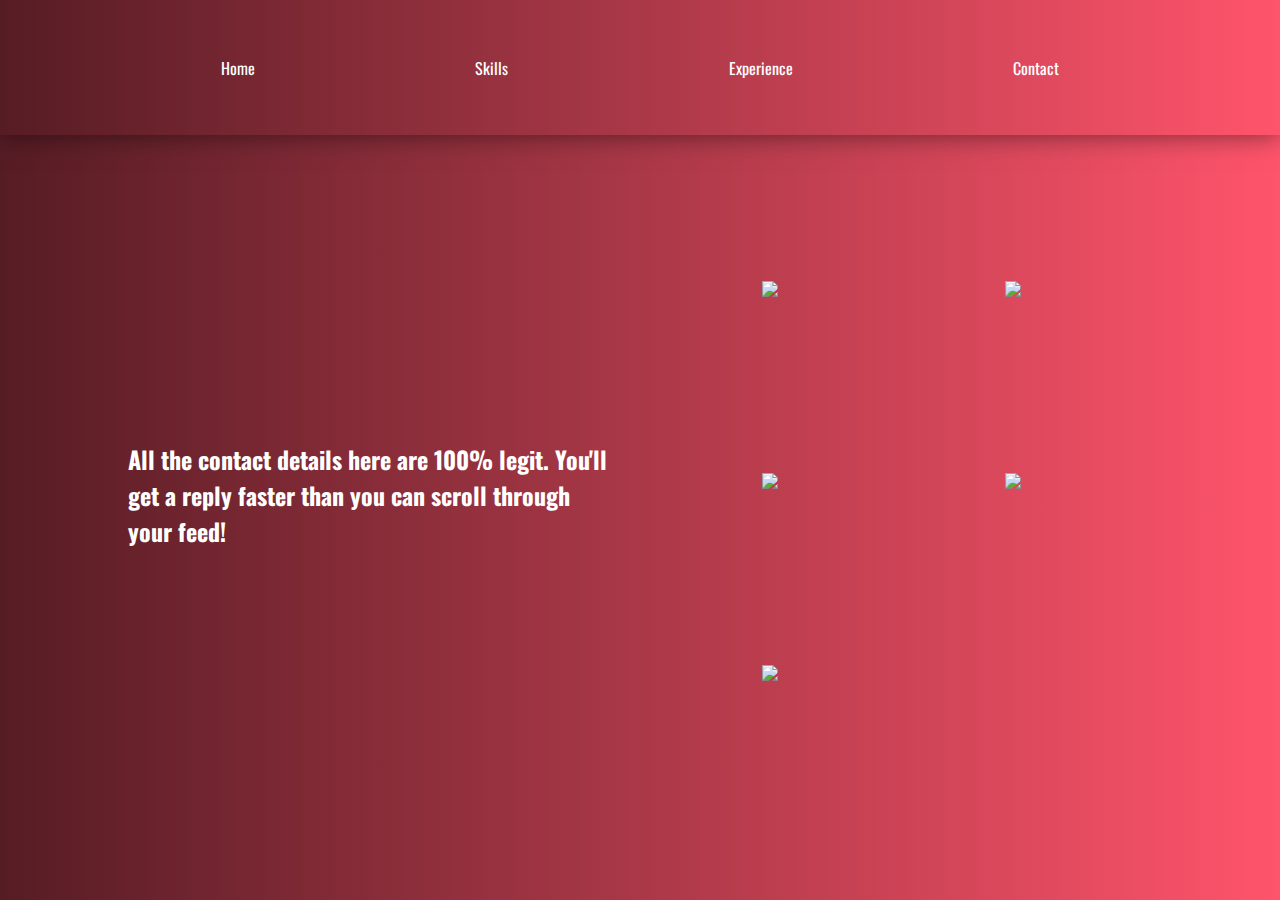
==== contact.html @ afee8259 "Add files via upload" ====
<!DOCTYPE html>
<html lang="en">

<head>
    <meta charset="UTF-8">
    <meta name="viewport" content="width=device-width, initial-scale=1.0">
    <link rel="stylesheet" href="style.css">
    <link rel="preconnect" href="https://fonts.googleapis.com">
    <link rel="preconnect" href="https://fonts.gstatic.com" crossorigin>
    <link href="https://fonts.googleapis.com/css2?family=Jersey+10&family=Oswald:wght@200..700&display=swap"
        rel="stylesheet">
    <title>Portfolio</title>
</head>

<body>
    <div class="main_container">
        <div class="header">
            <p><a href="index.html">Home</a></p>
            <p><a href="skills.html">Skills</a></p>
            <p><a href="exp.html">Experience</a></p>
            <p><a href="contact.html">Contact</a></p>
        </div>
        <div class="contacts">
            <div class="contact">
                <h2>All the contact details here are 100% legit. You'll get a reply faster than you can scroll through your feed!</h2>
            </div>
            <div class="contact">
                <div class="clicks"><a href="http://www.instagram.com/mass1315"><img src="images/instagram.svg"></a></div>
                <div class="clicks"><a href="https://www.linkedin.com/in/s anjay-v-a7857120a"><img src="images/linkedin.svg"></a></div>
                <div class="clicks"><a href="mailto:sanjay159000@gmail.com"><img src="images/gmail.svg"></a></div>
                <div class="clicks"><a href="http://api.whatsapp.com/send?phone=+919789041989"><img src="images/whats-app.svg"></a></div>
                <div class="clicks"><a href="https://github.com/Sanjay1592000"><img src="images/icons8-github.svg"></a></div>
             </div>
        </div>
    </div>
</body>

</html>
---- style.css ----
:root{
    font-family: "Oswald", sans-serif;
    font-optical-sizing: auto;
    font-weight: 400;
    font-style: normal;
    color: white;
    --bg-color3: rgb(86, 28, 36);
    --bg-color4: rgb(255, 84, 107);
}
body {
    margin: 0;
    padding: 0;
    background: linear-gradient(90deg, var(--bg-color3), var(--bg-color4))
}

.main_container {
    display: flex;
    flex-direction: column;
    align-items: center;
    width: 100vw;
    height: 100vh;
}

/*header section*/
.header {
    display: flex;
    align-items: center;
    justify-content: space-evenly;
    width: 100%;
    height: 15%;
    box-shadow: 0px 0px 25px rgba(0, 0, 0, 0.5);
}

a {
    color: inherit;
    text-decoration: none;
}

/*content*/
.pic {
    width: 250px;
    height: 250px;
    background-image: url("../images/pic1.jpg");
    background-position: center;
    background-repeat: no-repeat;
    background-size: cover;
    border-radius: 50%;
    box-shadow: 0px 0px 15px rgba(0, 0, 0, 0.5);
}

.about {
    width: 60%;
}

/*main content*/
.content {
    display: flex;
    justify-content: space-evenly;
    align-items: center;
}

.content,
.skillcontent,
.exp,
.contacts {
    width: 80%;
    height: 80%;
}

.skillcontent {
    display: grid;
    grid-template-columns: 1fr 1fr 1fr;
    gap: 5%;
    padding: 5%;
}

.skills {
    background-color: rgba(255, 255, 255, 0.1);
    box-shadow: 0px 0px 25px rgba(0, 0, 0, 0.2);
    border-radius: 20px;
    padding: 0 5%;
}

.lists {
    display: flex;
    flex-direction: column;
    text-align: left;
    padding: 5px 25px;
}

.skills img {
    width: 20px;
    height: 20px;
}

.points {
    display: flex;
    width: 100%;
    align-items: center;
    margin: 7.5px;
}

.points p {
    padding: 0px 5px;
    margin: 0;
}

.exp {
    display: flex;
    flex-direction: column;
    justify-content: space-around;
}

.contacts {
    display: grid;
    width: 80%;
    grid-template-columns: 1fr 1fr;
    gap: 5%;
}

.contact {
    display: flex;
    align-items: center;
    justify-content: center;
    width: 100%;
    padding: 10% 0;
}

.contact:nth-child(2) {
    display: grid;
    align-self: center;
    justify-items: center;
    grid-template-columns: 1fr 1fr;
    height: 80%;
}

.clicks {
    width: 50px;
    height: 50px;
}

/*responsiveness*/
@media only screen and (max-width:1200px){
    .skillcontent{
        grid-template-columns: 1fr 1fr;
        align-self: center;
        justify-items: center;
        height: max-content;
    }
    .skills{
        padding: 5% 10%;
        width: 70%;
    }
}

@media only screen and (max-width:1000px){
    .content{
        flex-direction: column;
    }
    .pic{
        width: 200px;
        height: 200px;
    }
    .about{
        text-align: center;
    }
}

@media only screen and (max-width:850px){
    .pic{
        width: 150px;
        height: 150px;
    }
    .skillcontent{
        grid-template-columns: 1fr;
    }
    .contact{
        text-align: center;
        padding: 0%;
    }
    .contacts{
        grid-template-columns: 1fr;
        gap: 0;
    }
    .contact:nth-child(2) {
        grid-template-columns: 1fr 1fr 1fr 1fr 1fr 1fr;
    }
}
@media only screen and (max-width:850px){
    .clicks{
        width: 40px;
        height: 40px;
    }
}
@media only screen and (max-width:850px){
    h1{
        font-size: 24px;
    }
    h2{
        font-size: 20px;
    }
    p{
        font-size: 14px;
    }
}
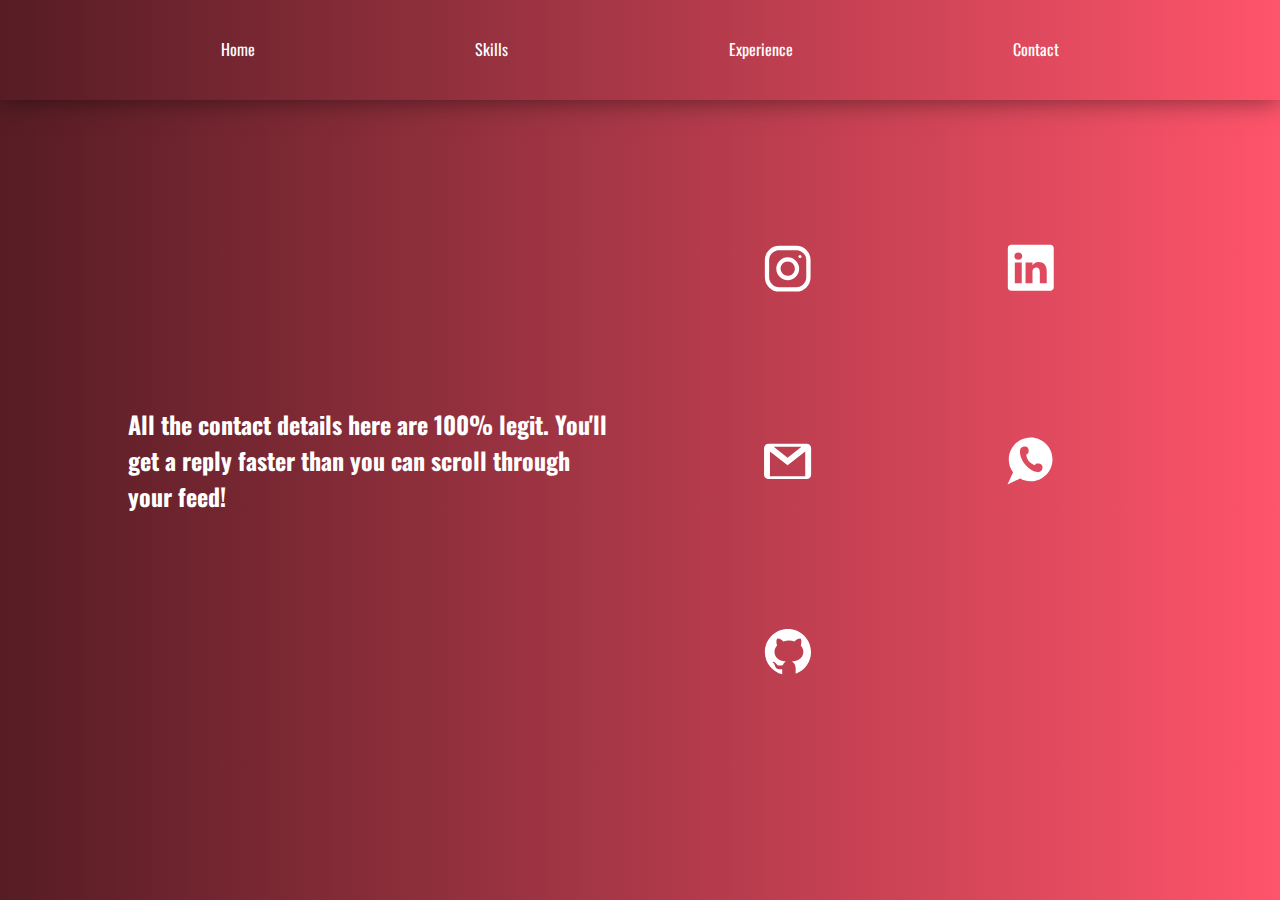
==== commit 0e045fa4: "animation added" ====
--- a/contact.html
+++ b/contact.html
@@ -25,10 +25,10 @@
                 <h2>All the contact details here are 100% legit. You'll get a reply faster than you can scroll through your feed!</h2>
             </div>
             <div class="contact">
-                <div class="clicks"><a href="http://www.instagram.com/mass1315"><img src="images/instagram.svg"></a></div>
+                <div class="clicks"><a href="https://www.instagram.com/sanjay150920/"><img src="images/instagram.svg"></a></div>
                 <div class="clicks"><a href="https://www.linkedin.com/in/s anjay-v-a7857120a"><img src="images/linkedin.svg"></a></div>
                 <div class="clicks"><a href="mailto:sanjay159000@gmail.com"><img src="images/gmail.svg"></a></div>
-                <div class="clicks"><a href="http://api.whatsapp.com/send?phone=+919789041989"><img src="images/whats-app.svg"></a></div>
+                <div class="clicks"><a href="http://wa.me/+919789041989"><img src="images/whats-app.svg"></a></div>
                 <div class="clicks"><a href="https://github.com/Sanjay1592000"><img src="images/icons8-github.svg"></a></div>
              </div>
         </div>
--- a/style.css
+++ b/style.css
@@ -10,7 +10,7 @@
 body {
     margin: 0;
     padding: 0;
-    background: linear-gradient(90deg, var(--bg-color3), var(--bg-color4))
+    background: linear-gradient(90deg, var(--bg-color3), var(--bg-color4));
 }
 
 .main_container {
@@ -27,8 +27,15 @@
     align-items: center;
     justify-content: space-evenly;
     width: 100%;
-    height: 15%;
+    min-height: 100px;
     box-shadow: 0px 0px 25px rgba(0, 0, 0, 0.5);
+}
+
+.header a{
+    display: block;
+    width: 0%;
+    border-bottom: 2px solid transparent;
+    transition: 500ms ease-in-out;
 }
 
 a {
@@ -40,7 +47,7 @@
 .pic {
     width: 250px;
     height: 250px;
-    background-image: url("../images/pic1.jpg");
+    background-image: url("images/pic1.jpg");
     background-position: center;
     background-repeat: no-repeat;
     background-size: cover;
@@ -60,25 +67,28 @@
 }
 
 .content,
+.exp,
 .skillcontent,
-.exp,
 .contacts {
     width: 80%;
     height: 80%;
+    animation: start_animation 500ms ease-in-out;
 }
 
 .skillcontent {
     display: grid;
     grid-template-columns: 1fr 1fr 1fr;
+    height: max-content;
+    padding: 25px 0;
     gap: 5%;
-    padding: 5%;
 }
 
 .skills {
-    background-color: rgba(255, 255, 255, 0.1);
-    box-shadow: 0px 0px 25px rgba(0, 0, 0, 0.2);
+    background-color: rgba(46, 46, 46, 0.1);
+    box-shadow: 0px 0px 25px rgba(0, 0, 0, 0.3);
     border-radius: 20px;
     padding: 0 5%;
+    margin: 5% 0%;
 }
 
 .lists {
@@ -137,6 +147,35 @@
 .clicks {
     width: 50px;
     height: 50px;
+    border-radius: 10px;
+    transition: 500ms ease-in-out; 
+}
+
+/*animation*/
+.clicks:hover{
+    transform: translateY(-5px);
+}
+.header a:hover{
+    width: 100%;
+    border-bottom: 2px solid white;
+}
+@keyframes start_animation {
+    from{
+        opacity: 0;
+        transform: translateX(-25px);
+    }
+    to{
+        opacity: 1;
+        transform: translateX(0px);
+    }  
+}
+@keyframes changecolor {
+    from{
+        background-position: 0% 0%;
+    }  
+    to{
+        background-position: 100% 100%;
+    }
 }
 
 /*responsiveness*/
@@ -145,7 +184,7 @@
         grid-template-columns: 1fr 1fr;
         align-self: center;
         justify-items: center;
-        height: max-content;
+        gap: none;
     }
     .skills{
         padding: 5% 10%;
@@ -183,16 +222,18 @@
         gap: 0;
     }
     .contact:nth-child(2) {
-        grid-template-columns: 1fr 1fr 1fr 1fr 1fr 1fr;
+        grid-template-columns: 1fr 1fr 1fr 1fr 1fr;
     }
 }
 @media only screen and (max-width:850px){
+    .main_container{
+        width: 100dvw;
+        height: 100dvh;
+    }
     .clicks{
         width: 40px;
         height: 40px;
     }
-}
-@media only screen and (max-width:850px){
     h1{
         font-size: 24px;
     }
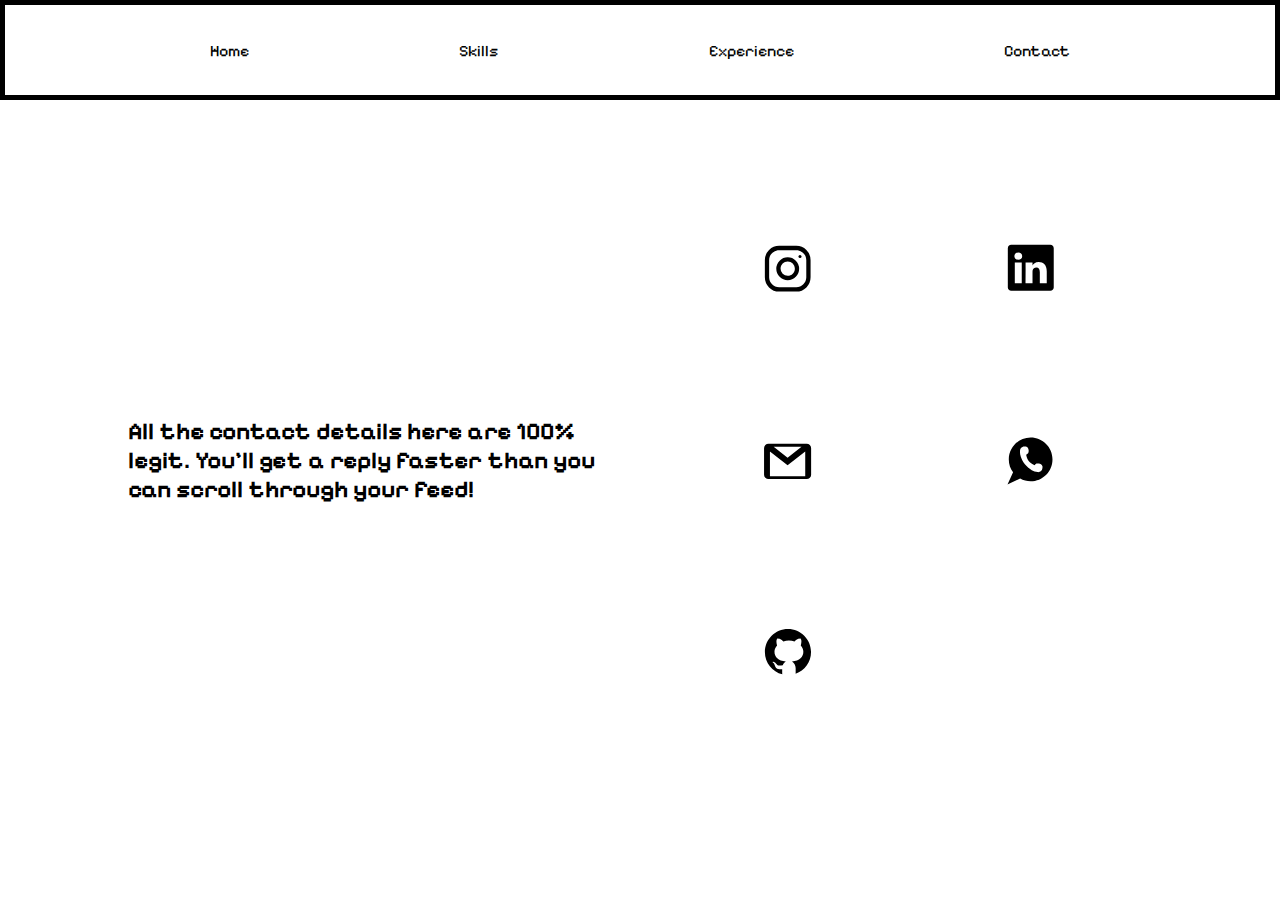
==== commit e21b8be9: "UI changes" ====
--- a/contact.html
+++ b/contact.html
@@ -4,21 +4,21 @@
 <head>
     <meta charset="UTF-8">
     <meta name="viewport" content="width=device-width, initial-scale=1.0">
-    <link rel="stylesheet" href="style.css">
     <link rel="preconnect" href="https://fonts.googleapis.com">
     <link rel="preconnect" href="https://fonts.gstatic.com" crossorigin>
-    <link href="https://fonts.googleapis.com/css2?family=Jersey+10&family=Oswald:wght@200..700&display=swap"
-        rel="stylesheet">
+    <link href="https://fonts.googleapis.com/css2?family=Pixelify+Sans:wght@400..700&display=swap" rel="stylesheet">
+    <link rel="stylesheet" href="style.css">
+    <link rel="shortcut icon" href="images/logo.svg" type="image/x-icon">
     <title>Portfolio</title>
 </head>
 
 <body>
     <div class="main_container">
         <div class="header">
-            <p><a href="index.html">Home</a></p>
-            <p><a href="skills.html">Skills</a></p>
-            <p><a href="exp.html">Experience</a></p>
-            <p><a href="contact.html">Contact</a></p>
+            <div class="head"><div><p><a href="index.html">Home</a></p></div></div>
+            <div class="head"><div><p><a href="skills.html">Skills</a></p></div></div>
+            <div class="head"><div><p><a href="exp.html">Experience</a></p></div></div>
+            <div class="head"><div><p><a href="contact.html">Contact</a></p></div></div>
         </div>
         <div class="contacts">
             <div class="contact">
--- a/style.css
+++ b/style.css
@@ -1,16 +1,13 @@
 :root{
-    font-family: "Oswald", sans-serif;
+    font-family: "Pixelify Sans", sans-serif;
     font-optical-sizing: auto;
     font-weight: 400;
     font-style: normal;
-    color: white;
-    --bg-color3: rgb(86, 28, 36);
-    --bg-color4: rgb(255, 84, 107);
 }
 body {
     margin: 0;
     padding: 0;
-    background: linear-gradient(90deg, var(--bg-color3), var(--bg-color4));
+    background: white;
 }
 
 .main_container {
@@ -28,13 +25,20 @@
     justify-content: space-evenly;
     width: 100%;
     min-height: 100px;
-    box-shadow: 0px 0px 25px rgba(0, 0, 0, 0.5);
-}
-
-.header a{
-    display: block;
+    box-shadow: inset 0px 5px black, inset 0px -5px black, inset 5px 0px black, inset -5px 0px black;
+}
+
+.head{
+    display: flex;
+    align-items: center;
+    width: max-content;
+    height: 100%;
+}
+.head div{
+    display: flex;
+    align-items: center;
+    height: 100%;
     width: 0%;
-    border-bottom: 2px solid transparent;
     transition: 500ms ease-in-out;
 }
 
@@ -52,7 +56,7 @@
     background-repeat: no-repeat;
     background-size: cover;
     border-radius: 50%;
-    box-shadow: 0px 0px 15px rgba(0, 0, 0, 0.5);
+    border: 5px solid black;
 }
 
 .about {
@@ -84,8 +88,7 @@
 }
 
 .skills {
-    background-color: rgba(46, 46, 46, 0.1);
-    box-shadow: 0px 0px 25px rgba(0, 0, 0, 0.3);
+    border: 5px solid black;
     border-radius: 20px;
     padding: 0 5%;
     margin: 5% 0%;
@@ -155,10 +158,14 @@
 .clicks:hover{
     transform: translateY(-5px);
 }
-.header a:hover{
-    width: 100%;
-    border-bottom: 2px solid white;
-}
+.head div:hover{
+    width: 100%;
+    background-color: black;
+    color: white;
+    box-shadow: inset 0px -5px white, inset 0px 5px white;
+}
+
+
 @keyframes start_animation {
     from{
         opacity: 0;
@@ -169,14 +176,7 @@
         transform: translateX(0px);
     }  
 }
-@keyframes changecolor {
-    from{
-        background-position: 0% 0%;
-    }  
-    to{
-        background-position: 100% 100%;
-    }
-}
+
 
 /*responsiveness*/
 @media only screen and (max-width:1200px){
